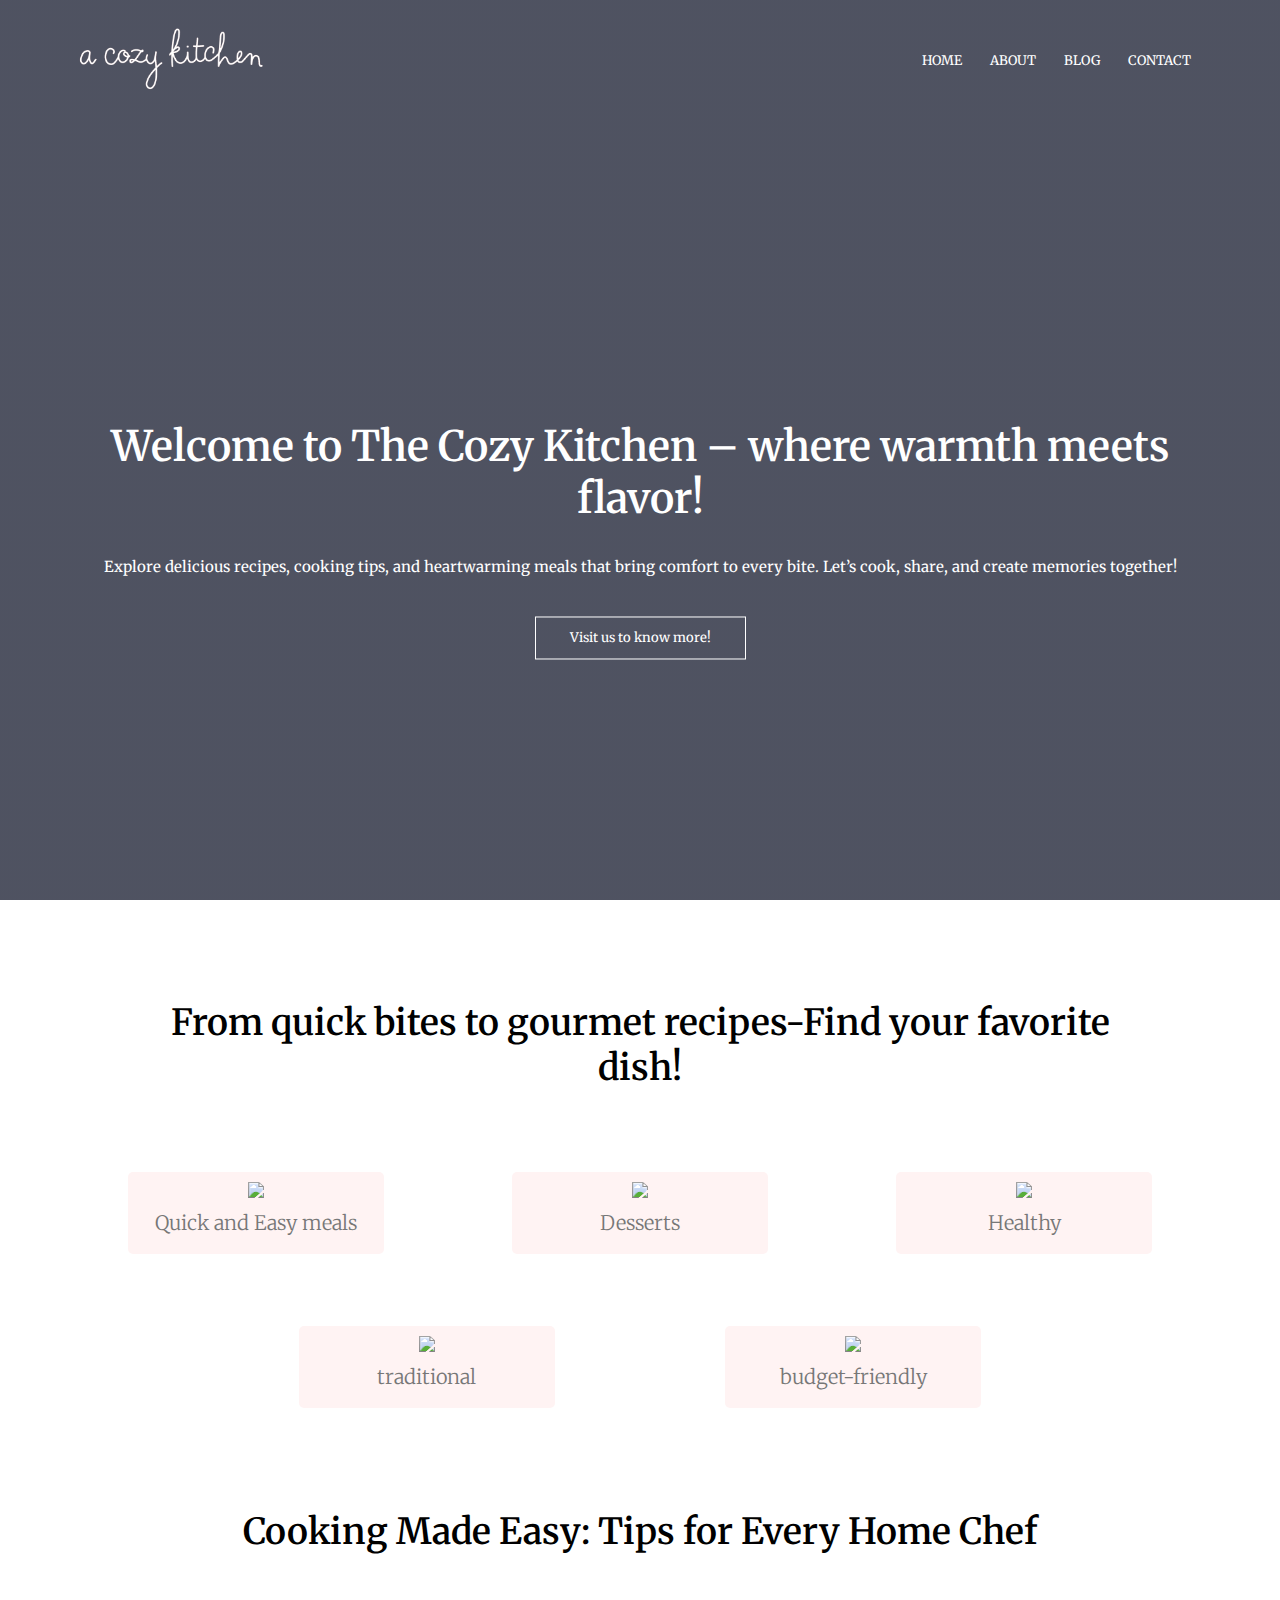
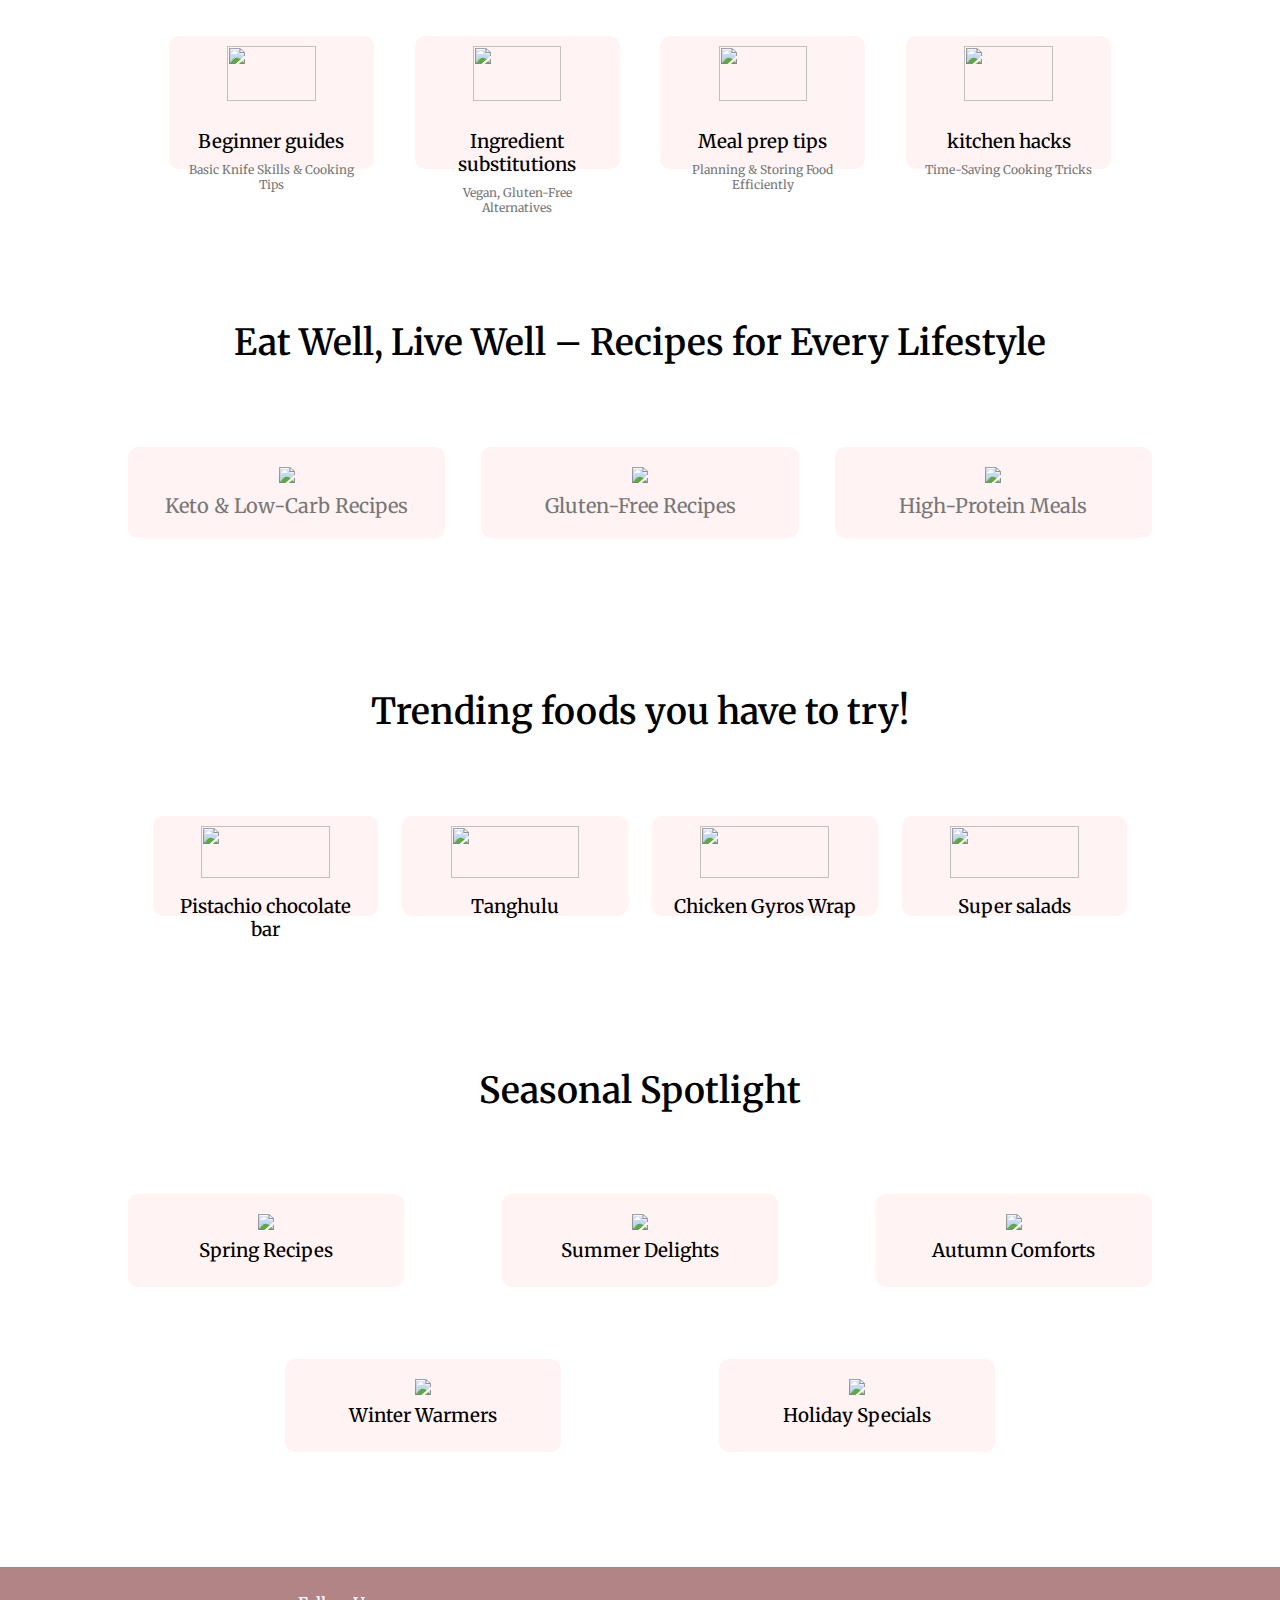
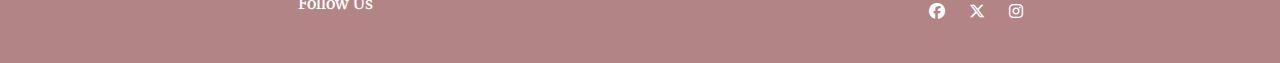
==== index.html @ 6e4d7ef0 "Update and rename capstone.html to index.html" ====
<!DOCTYPE html>
<html>
    <head>
        <meta name="viewport" content =" width=device-width, initial-scale=1.0">
        <title>Nagasai's Recipe Box</title>
        <link rel="stylesheet" href="style.css">

        <link rel="preconnect" href="https://fonts.googleapis.com">
        <link rel="preconnect" href="https://fonts.gstatic.com" crossorigin>
        <link href="https://fonts.googleapis.com/css2?family=Merriweather:ital,wght@0,300;0,400;0,700;0,900;1,300;1,400;1,700;1,900&display=swap" rel="stylesheet"> 
        <link rel="stylesheet" href="https://cdnjs.cloudflare.com/ajax/libs/font-awesome/6.7.2/css/all.min.css" integrity="sha512-Evv84Mr4kqVGRNSgIGL/F/aIDqQb7xQ2vcrdIwxfjThSH8CSR7PBEakCr51Ck+w+/U6swU2Im1vVX0SVk9ABhg==" crossorigin="anonymous" referrerpolicy="no-referrer" />  
    </head>
    <body>
        <section class="header">
            <nav>
                <a href="index.html"><img src="a COZY kitchen.png"></a>
                <div class="nav-links" id="navLinks">
                    <i class="fa-solid fa-xmark" onclick="hidemenu()"></i>
                    <ul>
                        <li><a href="C:\Users\nagag\OneDrive - Amrita Vishwa Vidyapeetham- Chennai Campus\capstone.html">HOME</a></li>
                        <li><a href="C:\Users\nagag\OneDrive - Amrita Vishwa Vidyapeetham- Chennai Campus\About capstone.html">ABOUT</a></li>
                        <li><a href="">BLOG</a></li>
                        <li><a href="C:\Users\nagag\OneDrive - Amrita Vishwa Vidyapeetham- Chennai Campus\ContactUs.html">CONTACT</a></li>
                    </ul>
                </div>
                <i class="fa-solid fa-bars" onclick="showmenu()"></i>
            </nav>
        <div class="text-box">
            <h1>Welcome to The Cozy Kitchen – where warmth meets flavor! </h1>
            <p> Explore delicious recipes, cooking tips, and heartwarming meals that bring comfort to every bite. Let’s cook, share, and create memories together!</p>
            <a href="C:\Users\nagag\OneDrive - Amrita Vishwa Vidyapeetham- Chennai Campus\About capstone.html" class="hero-btn">Visit us to know more!</a>
        </div>
            
        </section>

<!----recipe--category---->

     <section class="recipe">
        <h1>From quick bites to gourmet recipes-Find your favorite dish!</h1>

        <div class="row">
            <div class="recipe-cat">
                <a href="C:\Users\nagag\OneDrive - Amrita Vishwa Vidyapeetham- Chennai Campus\Quick and Easy recipies.html">
                <img src="https://www.eatingwell.com/thmb/9DoZfpVG8xgkD4QleRc-Ztjz71k=/1500x0/filters:no_upscale():max_bytes(150000):strip_icc()/8440198-385e7c001d2a4c2cb9452ae8c50e0d07.jpg">
                </a>
                <p>Quick and Easy meals</p>  
            </div>
            <div class="recipe-cat">
                <img src="https://www.tasteofhome.com/wp-content/uploads/2018/01/Ice-Cream-Sandwich-Dessert_EXPS_FT22_27091_ST_09_07_1.jpg">
                <p>Desserts</p>  
            </div>
            <div class="recipe-cat">
                <img src="https://www.eatingwell.com/thmb/g4YO7zIBjlSx_s5S7A9eFTlzw_w=/1500x0/filters:no_upscale():max_bytes(150000):strip_icc()/Avocado-Kale-Omelet-df4a2c2d671c47db9df6792bc9e34705.jpg">
                <p>Healthy</p>  
            </div>
        </div>
        <div class="row2">
            <div class="recipe-cat">
                <img src="https://www.foodbymaria.com/wp-content/uploads/2018/11/BOBS-CHILI-500x500.jpg">
                <p>traditional</p>  
            </div>
            <div class="recipe-cat">
                <img src="https://images.immediate.co.uk/production/volatile/sites/30/2020/06/chicken-with-crushed-harissa-chickpeas-db972a2.jpg?quality=90&resize=440,400">
                <p>budget-friendly</p>  
            </div>
          
         </div>

    </section>

<!---cooking-tips--->

<section class="tips">
    <h1>Cooking Made Easy: Tips for Every Home Chef</h1>

    <div class="tipsrow">
        <div class="tips-col">
            <a href="C:\Users\nagag\OneDrive - Amrita Vishwa Vidyapeetham- Chennai Campus\Beginner's cap.html">
            <img src="https://dalstrong.com/cdn/shop/articles/SS-X_Nakiri_iStock1Web_1080x_3edd779e-e9f4-44a4-921e-3b76c08559a0.webp?v=1719210422"></a>
            <h3>Beginner guides</h3>
            <p>Basic Knife Skills & Cooking Tips</p>
        </div>
        <div class="tips-col">
            <img src="https://minimalistbaker.com/wp-content/uploads/2024/03/Best-Vegan-Gluten-Free-Vanilla-Cake-1.jpg">
            <h3>Ingredient substitutions</h3>
            <p>Vegan, Gluten-Free Alternatives</p>
        </div>
        <div class="tips-col">
            <img src="https://www.peanutbutterandfitness.com/wp-content/uploads/2023/10/Weekly-Meal-Prep-Plan-Recipes-10.15.23-2.jpg">
            <h3>Meal prep tips</h3>
            <p>Planning & Storing Food Efficiently</p>
        </div>
        <div class="tips-col">
            <img src="https://simplehomeedit.com/wp-content/uploads/2024/05/Spices-Guide-Blog-Article-1.webp">
            <h3>kitchen hacks</h3>
            <p>Time-Saving Cooking Tricks</p>
        </div>
    </div>

</section>


<!----Special-diets---->

<section class="specialdiets">
    <h1>Eat Well, Live Well – Recipes for Every Lifestyle</h1>

    <div class="row">
        <div class="diets-col">
            <a href="C:\Users\nagag\OneDrive - Amrita Vishwa Vidyapeetham- Chennai Campus\Keto and Low carb.html">
            <img src="https://images.immediate.co.uk/production/volatile/sites/30/2024/05/Low-carb440-c248f8d.jpg"></a>
            <p>Keto & Low-Carb Recipes</p>
        </div>
        <div class="diets-col">
            <img src="https://hips.hearstapps.com/hmg-prod/images/gluten-free-recipes-lemon-thyme-chicken-with-shaved-brussels-sprouts-64cc0edb96b0d.jpg">
            <p>Gluten-Free Recipes</p>
        </div>
        <div class="diets-col">
            <img src="https://hips.hearstapps.com/hmg-prod/images/grilled-chicken-recipes-grilled-chicken-sunflower-seed-satay-sauce-64495828671ba.jpg?crop=1.00xw:1.00xh;0,0&resize=640:*">
            <p>High-Protein Meals</p>
        </div>
    </div>
</section>

<!---Latest-trending--->

<section class="trending">
    <h1> Trending foods you have to try!</h1>

    <div class="trendrow">
        <div class="trend-col">
            <img src="https://chocolove.in/cdn/shop/files/Pistakunafabar002_1200x1200.jpg?v=1737659574">
            <h3>Pistachio chocolate bar</h3>
        </div>
        <div class="trend-col">
            <img src="https://i.pinimg.com/736x/f0/b7/fb/f0b7fbfd94579a0000ae72971626c98e.jpg">
            <h3>Tanghulu</h3>
        </div>
        <div class="trend-col">
            <img src="https://www.lecremedelacrumb.com/wp-content/uploads/2021/06/chicken-gyros-7sm-5.jpg">
            <h3>Chicken Gyros Wrap</h3>
        </div>
        <div class="trend-col">
            <img src="https://portandfin.com/wp-content/uploads/2016/09/SuperSalad2-683x1024.jpg">
            <h3>Super salads</h3>
        </div>
    </div>
</section>

<!----Seasonal-spotlight----->

<section class="seasonal">
    <h1> Seasonal Spotlight</h1>
    <div class="row">
        <div class="seasonal-col">
            <a href="C:\Users\nagag\OneDrive - Amrita Vishwa Vidyapeetham- Chennai Campus\Spring recipes.html">
            <img src="https://zenaskitchen.com/wp-content/uploads/2022/08/lemony-asparagus-pasta.jpg"></a>
            <h3>Spring Recipes</h3>
        </div>
        <div class="seasonal-col">
            <img src="https://www.whiskaffair.com/wp-content/uploads/2021/03/Mango-Chia-Pudding-2-3.jpg">
            <h3>Summer Delights</h3>
        </div>
        <div class="seasonal-col">
            <img src="https://littlechefwithin.com/wp-content/uploads/2024/09/Little-Chef-Within-2.jpg">
            <h3>Autumn Comforts</h3>
        </div>
    </div>
    <div class="row2">
        <div class="seasonal-col">
            <img src="https://www.happyfoodstube.com/wp-content/uploads/2020/03/creamy-tomato-basil-soup-image.jpg">
            <h3>Winter Warmers</h3>
        </div>
        <div class="seasonal-col">
            <img src="https://www.chefadora.com/_next/image?url=https%3A%2F%2Fchefadora.b-cdn.net%2F003f0f0351967a7cb6212a8d9bfaf889_f956154e73.jpg&w=3840&q=75">
            <h3>Holiday Specials</h3>
        </div>
    </div>
</section>

<!---footer--->

<section class="footer">
    <h4>Follow Us</h4>
    <div class="icons">
        <i class="fa-brands fa-facebook"></i>
        <i class="fa-brands fa-x-twitter"></i>
        <i class="fa-brands fa-instagram"></i>
    </div>
</section>


<!----JavaScript for toggle menu----->
        <script>
            var navLinks = document.getElementById("navLinks");

            function showmenu(){
                navLinks.style.right = "0";
            }
            function hidemenu(){
                navLinks.style.right = "-200px";
            }
        </script>

    </body>
</html>
---- style.css ----
*{
  margin: 0;
  padding:0;
  font-family: 'Merriweather', static;
}
.header{
  min-height: 100vh;
  width: 100%;
  background-image:linear-gradient(rgba(4,9,30,0.7), rgba(4,9,30,0.7)), url(../OneDrive\ -\ Amrita\ Vishwa\ Vidyapeetham-\ Chennai\ Campus/Pictures/thekitchen.jpg);
  background-position: center;
  background-size: contain;
  position: relative;
}

nav{
  display: flex;
  padding: 2% 6%;
  justify-content: space-between;
  align-items: center;
}
nav img{
  width:190px;
}
.nav-links{
  flex:1;
  text-align:right;
}
.nav-links ul li{
  list-style:none;
  display: inline-block;
  padding:  8px 12px;
  position: relative;
}
.nav-links ul li a{
  color: #fff;
  text-decoration: none;
  font-size: 13px;
}
.nav-links ul li::after{
  content: '';
  width: 0%;
  height: 2px;
  background: #DBAAAC;
  display: block;
  margin: auto;
  transition: 0.5s;
}
.nav-links ul li:hover::after{
  width:100%;
}
.text-box{
  width: 90%;
  color: #fff;
  position: absolute;
  top: 60%;
  left: 50%;
  transform: translate(-50%, -50%);
  text-align:center;
}
.text-box h1{
  font-size: 42px;
}
.text-box p{
  margin: 10px 0 40px;
  font-size: 15px;
  color: #fff;
}
.hero-btn{
  display: inline-block;
  text-decoration: none;
  color: #fff;
  border: 1px solid #fff;
  padding: 12px 34px;
  font-size: 13px;
  background: transparent;
  position: relative;
  cursor: pointer;
}
.hero-btn:hover{
  border:1px solid #b38486;
  background:#b38486;
  transition:1s;
}
nav .fa-solid{
  display:none;
}
@media(max-width: 700px){
  .header{
    background-repeat: no-repeat;
    background-size: cover;
  }
  .text-box h1{
    font: size 20px;
  }
  .nav-links ul li{
    display:block;
  }
  .nav-links ul li a{
    color: #fff3f3;
  }
  .nav-links{
    position: absolute;
    background: #b38486;
    height: 100vh;
    width: 200px;
    top: 0;
    right: -200px;
    text-align: left;
    z-index: 2;
    transition:1s;
  }
  nav .fa-solid{
    display: block;
    color: #fff3f3;
    margin: 10px;
    font-size: 22px;
    cursor: pointer;
  }
  .nav-links ul{
    padding: 13px;
  }
  
}
/*---recipe-category---*/

.recipe{
  width:80%;
  margin:auto;
  text-align:center;
  padding-top:100px;                                                                                                                                                                                                                                                                                                    
}

h1{
  font-size: 36px;
  font-weight: 600;
}
.recipe p{
  color:#777;
  font-size:20px;
  line-height:22px;
  font-weight:300;
  padding:10px;
}

.row{
  margin-top:8%;
  display:flex;
  justify-content:space-between;
  width:100%;
}
.row2{
  margin-top: 2%;
  display: flex;
  justify-content: space-evenly;
  width: 100%;
}
 .recipe-cat{
  flex-basis:25%;
  background: #fff3f3;
  border-radius: 5px;
  margin-bottom: 5%;
  padding: 10px 12px;
  box-sizing: border-box;

}

.recipe img{
  width:100%;
}
h3{
  text-align: center;
  font-weight: 600;
  margin: 10px 0;
}
.recipe-cat:hover{
  box-shadow:0 0 20px 0px rgba(0,0,0,0.2);
}
@media(max-width:700px){
  .row{
    flex-direction:column;
  }
  .row2{
    flex-direction:column;
  }
  .tipsrow{
    flex-direction: column;
  }
  .trendrow{
    flex-direction: column;
  }
}

/*----cooking-tips------*/

.tipsrow{
  margin-top:8%;
  display: flex;
  justify-content:space-evenly;
  width:100%;
  flex-wrap:wrap;
}
.tips{
  width: 80%;
  margin: auto;
  text-align: center;
  padding-top: 50px;
 
}

.tips p{
  font-size: 12px;
  color:#777;
}
.tips-col{
  flex-basis: 20%;
  background: #fff3f3;
  border-radius: 10px;
  margin-bottom: 5%;
  padding: 10px 12px;
  box-sizing:border-box;
}

.tips img{
  width:70%;
  height:70%;
}

h3{
  text-align: center;
  font-weight: 500;
  margin: 5px 0;
}
.tips-col:hover{
  box-shadow:0 0 20px 0px rgba(0,0,0,0.2);
}

/*-----specialdiets-----*/

.specialdiets{
  width:80%;
  margin:auto;
  text-align:center;
  padding-top:100px;
}
.diets-col{
  flex-basis: 31%;
  background: #fff3f3;
  border-radius: 10px;
  margin-bottom: 5%;
  padding: 20px 12px;
  box-sizing:border-box;
}
.specialdiets p{
  color:#777;
  font-size: 20px;;
}
.specialdiets img{
  width:100%;
}
.diets-col:hover{
  box-shadow:0 0 20px 0px rgba(0,0,0,0.2);
}

/*----trending----*/

.trending{
  width:80%;
  margin:auto;
  text-align:center;
  padding-top:100px;
}

.trend-col{
  flex-basis: 22%;
  background: #fff3f3;
  border-radius: 10px;
  margin-bottom: 5%;
  padding: 10px 12px;
  box-sizing:border-box;
}

.trendrow{
  margin-top:8%;
  display:flex;
  flex-wrap:wrap;
  justify-content:space-evenly;
  width:100%;
  
}

.trending img{
 width:80%;
 height:80%;
 vertical-align: middle;
}
.trend-col:hover{
  box-shadow:0 0 20px 0px rgba(0,0,0,0.2);
}

/*---seasonal-spotlight---*/

.seasonal{
  width:80%;
  margin:auto;
  text-align:center;
  padding-top:100px;
}

.seasonal-col{
  flex-basis: 27%;
  background: #fff3f3;
  border-radius: 10px;
  margin-bottom: 5%;
  padding: 20px 12px;
  box-sizing:border-box;
}

.seasonal img{
  width:100%;
}

.seasonal-col:hover{
  box-shadow:0 0 20px 0px rgba(0,0,0,0.2);
}
/*------footer------*/

.footer{
  width:100%;
  text-align: center;
  padding: 30px 0;
}
.footer h4{
  margin-bottom: 25px;
  font-weight: 600;
}
.footer i{
  padding: 10px;
}

/*----------------About--us----------------*/
.sub-header{
  height: 30vh;
  width: 100%;
  background-image: linear-gradient(rgba(4,9,30,0.7), rgba(4,9,30,0.7)), url(../OneDrive\ -\ Amrita\ Vishwa\ Vidyapeetham-\ Chennai\ Campus/Pictures/Banner2.jpg);
  background-position: center;
  background-size: cover;
  text-align: center;
  color: #fff;
}

.about-us{
  display: flex;
  width:80%;
  margin: auto;
  padding-top: 50px;
}
.about-col{
  flex-basis: 50%;
  
}
.about-col img{
  margin-left: 30%;
  width: 60%;
  padding-top: 5%;
}
.about-col h1{
  padding-top: 15%;
  padding-bottom: 15px;
  color:#b38486;
}
.about-col p{
  padding: 15px 0 25px;
  color:#777;
}
.about-col form {
  margin-top: 15%;
  display: flex;
  flex-direction: column;
  background: #fff3f3;
  padding: 30px;
  border-radius: 10px;
  box-shadow: 0px 0px 10px rgba(0,0,0,0.3);
  margin:10px;
  box-sizing: border-box;
  text-align: center;
  align-items: center;
}

.about-col label {
  margin-top: 10px;
  font-weight: bold;
}

.about-col input,
.about-col textarea {
  width: 100%;
  padding: 10px;
  margin-top: 5px;
  border: 1px solid #ccc;
  border-radius: 5px;
}

.about-col button {
  background-color: #b38486;
  color: white;
  padding: 10px;
  border: none;
  cursor: pointer;
  margin-top: 10px;
  border-radius: 5px;
}

.about-col button:hover {
  background-color: #944f56;
}
@media(max-width:700px){
  .about-us{
    flex-direction: column;
    text-align: center;
  }
  .about-col{
    width: 100%;
  }
  .about-col img{
    width:100%;
  }
  .about-col form{
    margin:0 auto;
  }

}
.red-btn{
  border:1px solid #b38486;
  background: transparent;
  color: #b38486;
}
.red-btn:hover{
  color: #fff;
}


/*----------Quick and Easy Recipies page----------*/

.top{
  background-color: #DBAAAC;
}

.nav2-links{
  flex:1;
  text-align:right;
}
.nav2-links ul li{
  list-style:none;
  display: inline-block;
  padding:  8px 12px;
  position: relative;
}
.nav2-links ul li a{
  color: #fff;
  text-decoration: none;
  font-size: 13px;
}
.nav2-links ul li::after{
  content: '';
  width: 0%;
  height: 2px;
  background: #fff;
  display: block;
  margin: auto;
  transition: 0.5s;
}
.nav2-links ul li:hover::after{
  width:100%;
}
@media(max-width:700px){
  .nav2-links{
    position: absolute;
    background: #b38486;
    height: 100vh;
    width: 200px;
    top: 0;
    right: -200px;
    text-align: left;
    z-index: 2;
    transition:1s;
  }
  .nav2-links ul li{
    display:block;
  }
  .nav2-links ul li a{
    color: #fff3f3;
  }
  .index{
    flex-direction:column;
  }
  .qeheader{
    align-items: center;
  }
}
.qeheader{
  background-color:#fff3f3;
  width: 100%;
  padding: 40px 0;
  text-align:center;
  position:relative;
}
.qeheader h1{
  text-align: center;
  padding-top: 55px;
  color:#b38486;
}
.qeheader img{
  float: left;
  width: 300px;
  padding-inline: 55px;
  position:relative;
}
.qeheader p{
  margin: 35px 20px 40px;
  font-size: 15px;
  color: #777;
  padding-bottom: 2%;
  
}
.index{
  position: relative;
  margin-top:5%;
  display:flex;
  justify-content:space-between;
  width:100%;
}

.container{
  width:350px;
  height: 400px;
  position: relative;
  margin: 0 auto;
  display: flex;
  margin-top: 50px;
}
.card{
  height:100%;
  width: 100%;
  position: absolute;
  transition: transform 1500ms;
  transform-style: preserve-3d;
}
.container:hover > .card{
  cursor: pointer;
  transform:rotateY(180deg);
  box-shadow:0 0 20px 0px rgba(0,0,0,0.2);
}
.front, .back{
  height: 100%;
  width: 100%;
  position: absolute;
  backface-visibility: hidden;
}
.front{
  background-color: #b38486;
  text-align: center;
  overflow: hidden; 
  align-items: center;
  justify-content: space-between;
}
.front img{
  width: 80%;
  height: 80%;
  object-position: center bottom;
  flex-basis: 25%;
  object-fit: cover;
}
.front p{
  color: #fff;
  margin-top: 10px;
  padding: 10px;

}
.back{
  background-color: #fff;
  transform: rotateY(180deg);
  color:#b38486;
  align-items: center;
  justify-content: center;
  display: flex;
  flex-direction: column;
  text-align: center;
}
.back a{
  color:#b38486;
}

/*------Recipe page--------*/

.recipage{
  background-color:#fff3f3;
  width: 100%;
  padding: 40px 0;
  text-align:center;
  position:relative;
}
.recipage h1{
  text-align: center;
  padding-top: 55px;
  color:#b38486;
}
.recipage img{
  float: left;
  width: 250px;
  padding-inline: 65px;
  position:relative;
}
.recipage p{
  margin: 35px 20px 40px;
  font-size: 15px;
  color: #777;
  padding-bottom: 2%;
  
}

.recipepage {
  display: flex;
  flex-direction: column; 
  align-items: center;
  text-align: center;
  gap: 20px; 
}

.recipe-icons {
  display: flex;
  justify-content: center;
  gap: 30px; 
}

.recipe-icons div {
  display: flex;
  align-items: center;
  gap: 8px; 
}

table {
  width: auto; 
  border-collapse: collapse;
  float:left;
  margin:5%; 
}

td {
  padding: 8px 12px;
  border-bottom: 1px solid #ddd;
}

.recipepage i, p{
  color:#b38486;
  padding-top:2%;
}
.recipage tr, td{
  color:#777;
  padding:10px;
}
.instruction h3{
  color: #777;
  margin-top:5%;
}
th{
color:#777;
padding:20px;
}

table{
  float:left;
  margin:5%;
}

.instruction p{
  color:#777;
}
@media(max-width:700px){
  .instruction p{
    margin-left:2%;
  }
  .footer h4{
    display: flex;
    justify-content: center;
    align-items: center;
    margin-top: 5%;
  }
  .icons{
    display: flex;
    justify-content: center;
    align-items: center;
  }
  .footer-section{
    padding-top: 2%;
    margin:0%;
    display: flex;
    justify-content: center;
    flex-direction: column;
  }
  .icons{
    margin:0%;
  }

}
.error{
  color:red;
}
.footer {
  background: #b38486; 
  color: white;
  padding: 2%;
  text-align: center;
  display: flex;
  flex-wrap: wrap;
  justify-content: space-around;
  margin-top: 5%;
}

.footer-section {
  margin: 1%;
  padding-top:3% ;
  min-width: 200px;
  color: #fff;
}

.icons a {
  color: white;
  font-size: 14px;
  margin: 5px 10px;
}
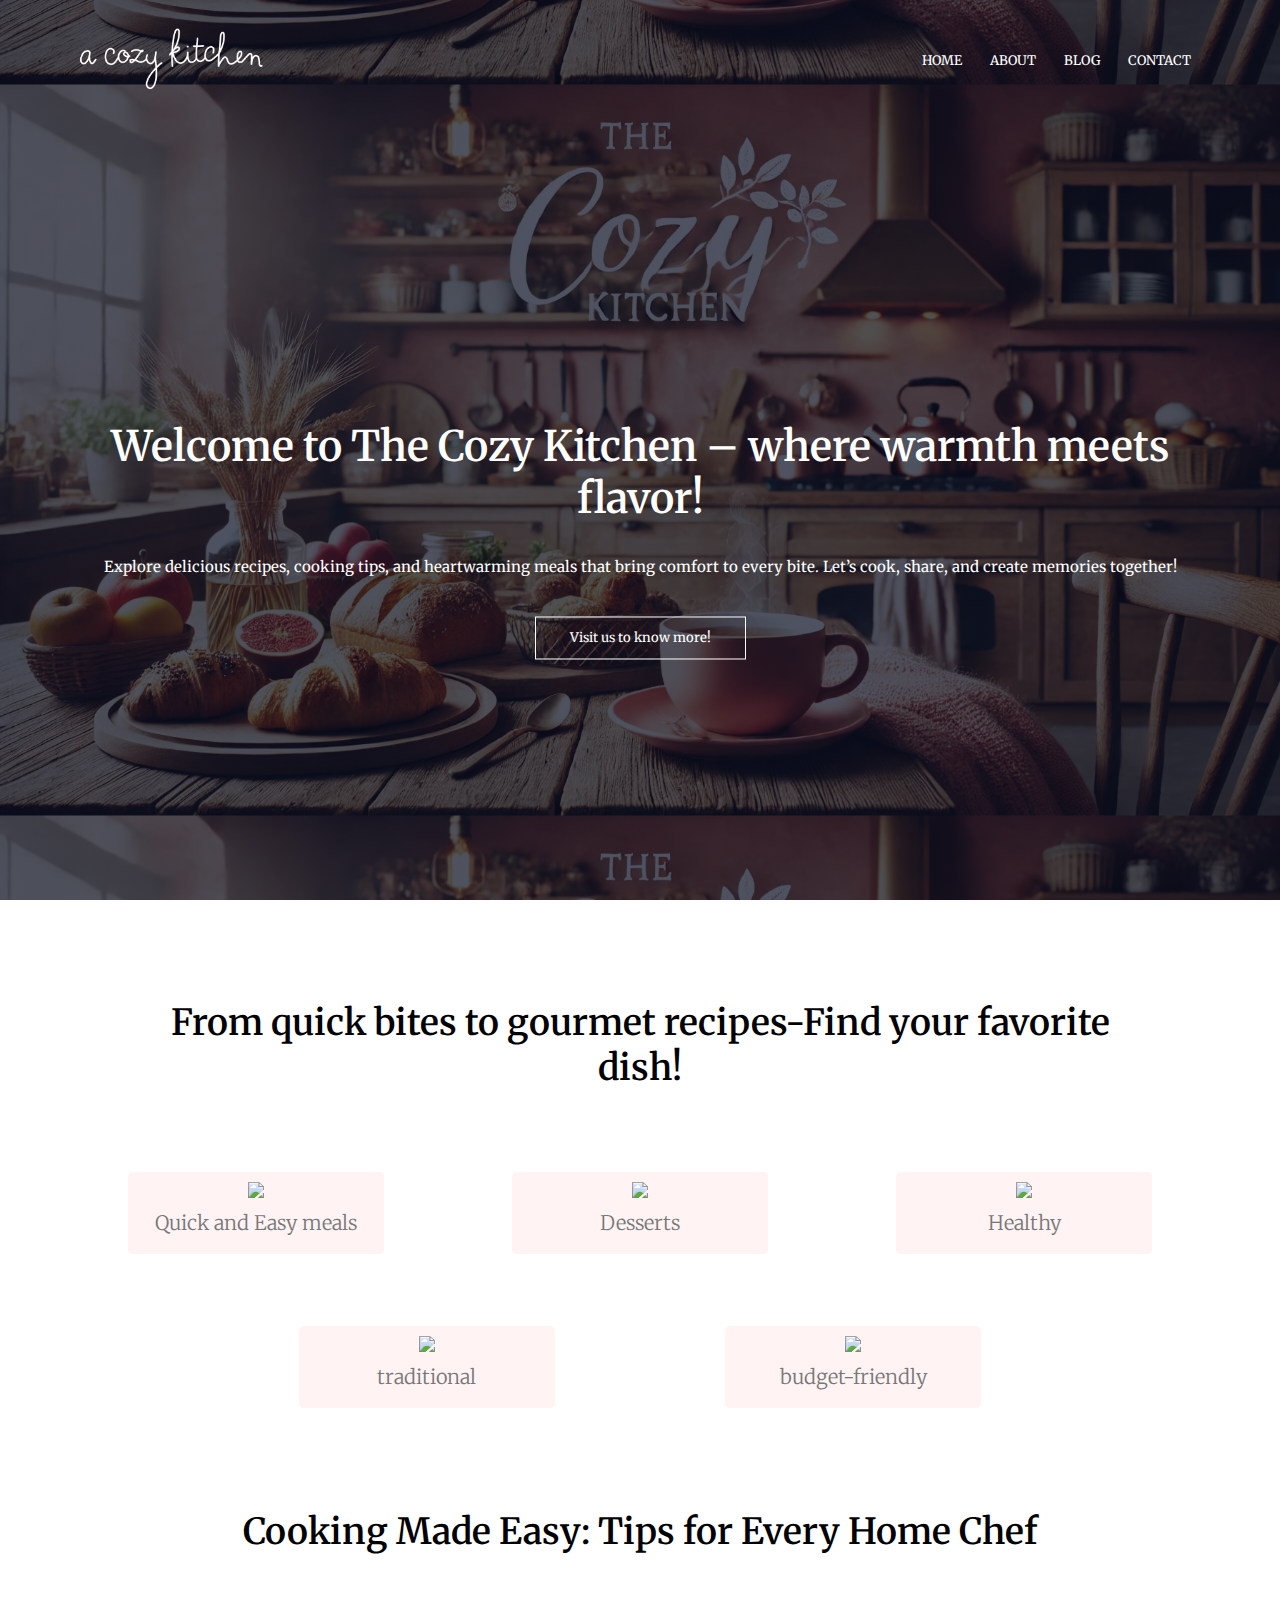
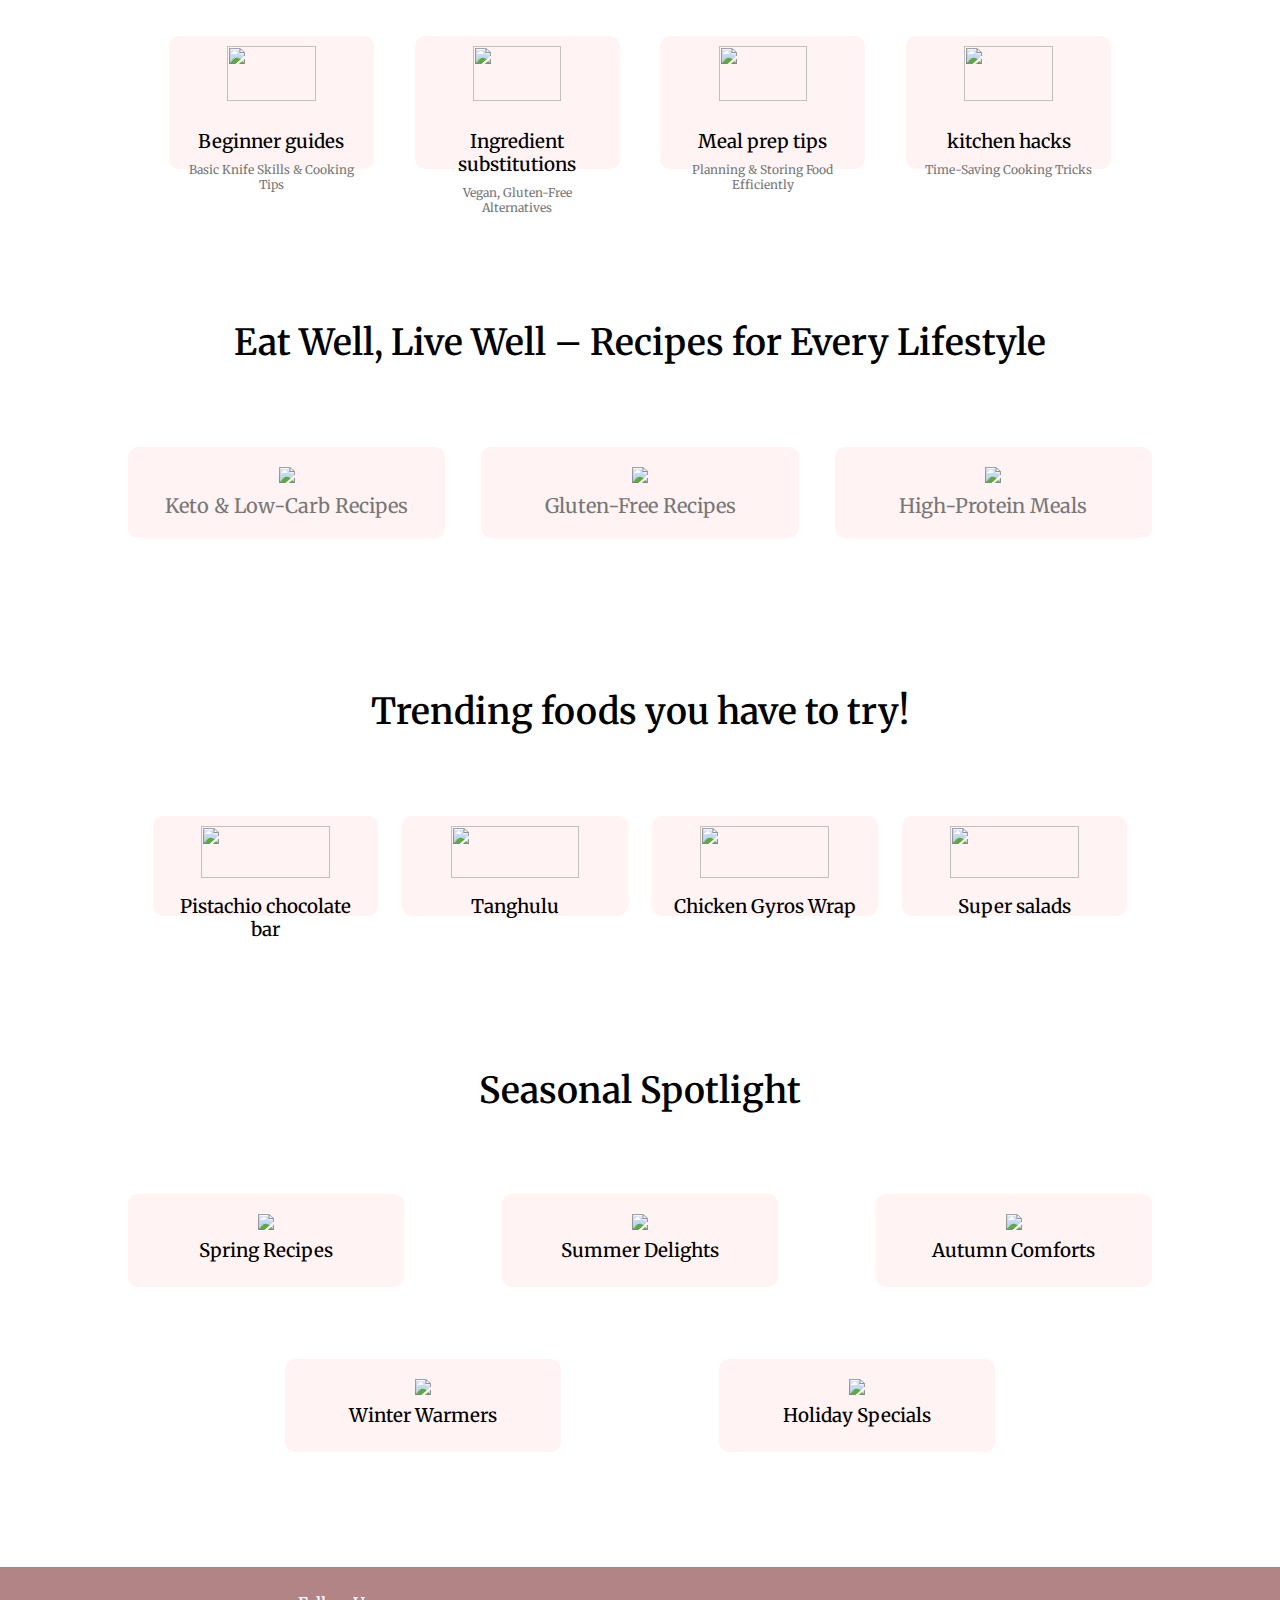
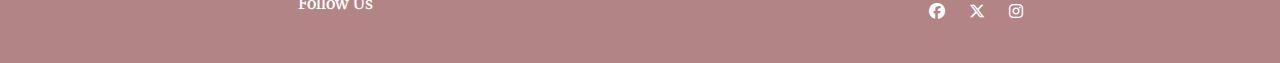
==== commit fb427da3: "Update index.html" ====
--- a/index.html
+++ b/index.html
@@ -17,10 +17,10 @@
                 <div class="nav-links" id="navLinks">
                     <i class="fa-solid fa-xmark" onclick="hidemenu()"></i>
                     <ul>
-                        <li><a href="C:\Users\nagag\OneDrive - Amrita Vishwa Vidyapeetham- Chennai Campus\capstone.html">HOME</a></li>
-                        <li><a href="C:\Users\nagag\OneDrive - Amrita Vishwa Vidyapeetham- Chennai Campus\About capstone.html">ABOUT</a></li>
+                        <li><a href="index.html">HOME</a></li>
+                        <li><a href="About capstone.html">ABOUT</a></li>
                         <li><a href="">BLOG</a></li>
-                        <li><a href="C:\Users\nagag\OneDrive - Amrita Vishwa Vidyapeetham- Chennai Campus\ContactUs.html">CONTACT</a></li>
+                        <li><a href="ContactUs.html">CONTACT</a></li>
                     </ul>
                 </div>
                 <i class="fa-solid fa-bars" onclick="showmenu()"></i>
@@ -28,7 +28,7 @@
         <div class="text-box">
             <h1>Welcome to The Cozy Kitchen – where warmth meets flavor! </h1>
             <p> Explore delicious recipes, cooking tips, and heartwarming meals that bring comfort to every bite. Let’s cook, share, and create memories together!</p>
-            <a href="C:\Users\nagag\OneDrive - Amrita Vishwa Vidyapeetham- Chennai Campus\About capstone.html" class="hero-btn">Visit us to know more!</a>
+            <a href="About capstone.html" class="hero-btn">Visit us to know more!</a>
         </div>
             
         </section>
@@ -40,7 +40,7 @@
 
         <div class="row">
             <div class="recipe-cat">
-                <a href="C:\Users\nagag\OneDrive - Amrita Vishwa Vidyapeetham- Chennai Campus\Quick and Easy recipies.html">
+                <a href="Quick and Easy recipies.html">
                 <img src="https://www.eatingwell.com/thmb/9DoZfpVG8xgkD4QleRc-Ztjz71k=/1500x0/filters:no_upscale():max_bytes(150000):strip_icc()/8440198-385e7c001d2a4c2cb9452ae8c50e0d07.jpg">
                 </a>
                 <p>Quick and Easy meals</p>  
@@ -75,7 +75,7 @@
 
     <div class="tipsrow">
         <div class="tips-col">
-            <a href="C:\Users\nagag\OneDrive - Amrita Vishwa Vidyapeetham- Chennai Campus\Beginner's cap.html">
+            <a href="Beginner's cap.html">
             <img src="https://dalstrong.com/cdn/shop/articles/SS-X_Nakiri_iStock1Web_1080x_3edd779e-e9f4-44a4-921e-3b76c08559a0.webp?v=1719210422"></a>
             <h3>Beginner guides</h3>
             <p>Basic Knife Skills & Cooking Tips</p>
@@ -107,7 +107,7 @@
 
     <div class="row">
         <div class="diets-col">
-            <a href="C:\Users\nagag\OneDrive - Amrita Vishwa Vidyapeetham- Chennai Campus\Keto and Low carb.html">
+            <a href="Keto and Low carb.html">
             <img src="https://images.immediate.co.uk/production/volatile/sites/30/2024/05/Low-carb440-c248f8d.jpg"></a>
             <p>Keto & Low-Carb Recipes</p>
         </div>
@@ -153,7 +153,7 @@
     <h1> Seasonal Spotlight</h1>
     <div class="row">
         <div class="seasonal-col">
-            <a href="C:\Users\nagag\OneDrive - Amrita Vishwa Vidyapeetham- Chennai Campus\Spring recipes.html">
+            <a href="Spring recipes.html">
             <img src="https://zenaskitchen.com/wp-content/uploads/2022/08/lemony-asparagus-pasta.jpg"></a>
             <h3>Spring Recipes</h3>
         </div>
--- a/style.css
+++ b/style.css
@@ -6,7 +6,7 @@
 .header{
   min-height: 100vh;
   width: 100%;
-  background-image:linear-gradient(rgba(4,9,30,0.7), rgba(4,9,30,0.7)), url(../OneDrive\ -\ Amrita\ Vishwa\ Vidyapeetham-\ Chennai\ Campus/Pictures/thekitchen.jpg);
+  background-image:linear-gradient(rgba(4,9,30,0.7), rgba(4,9,30,0.7)), url(thekitchen.jpg);
   background-position: center;
   background-size: contain;
   position: relative;
@@ -341,7 +341,7 @@
 .sub-header{
   height: 30vh;
   width: 100%;
-  background-image: linear-gradient(rgba(4,9,30,0.7), rgba(4,9,30,0.7)), url(../OneDrive\ -\ Amrita\ Vishwa\ Vidyapeetham-\ Chennai\ Campus/Pictures/Banner2.jpg);
+  background-image: linear-gradient(rgba(4,9,30,0.7), rgba(4,9,30,0.7)), url(Banner2.jpg);
   background-position: center;
   background-size: cover;
   text-align: center;
